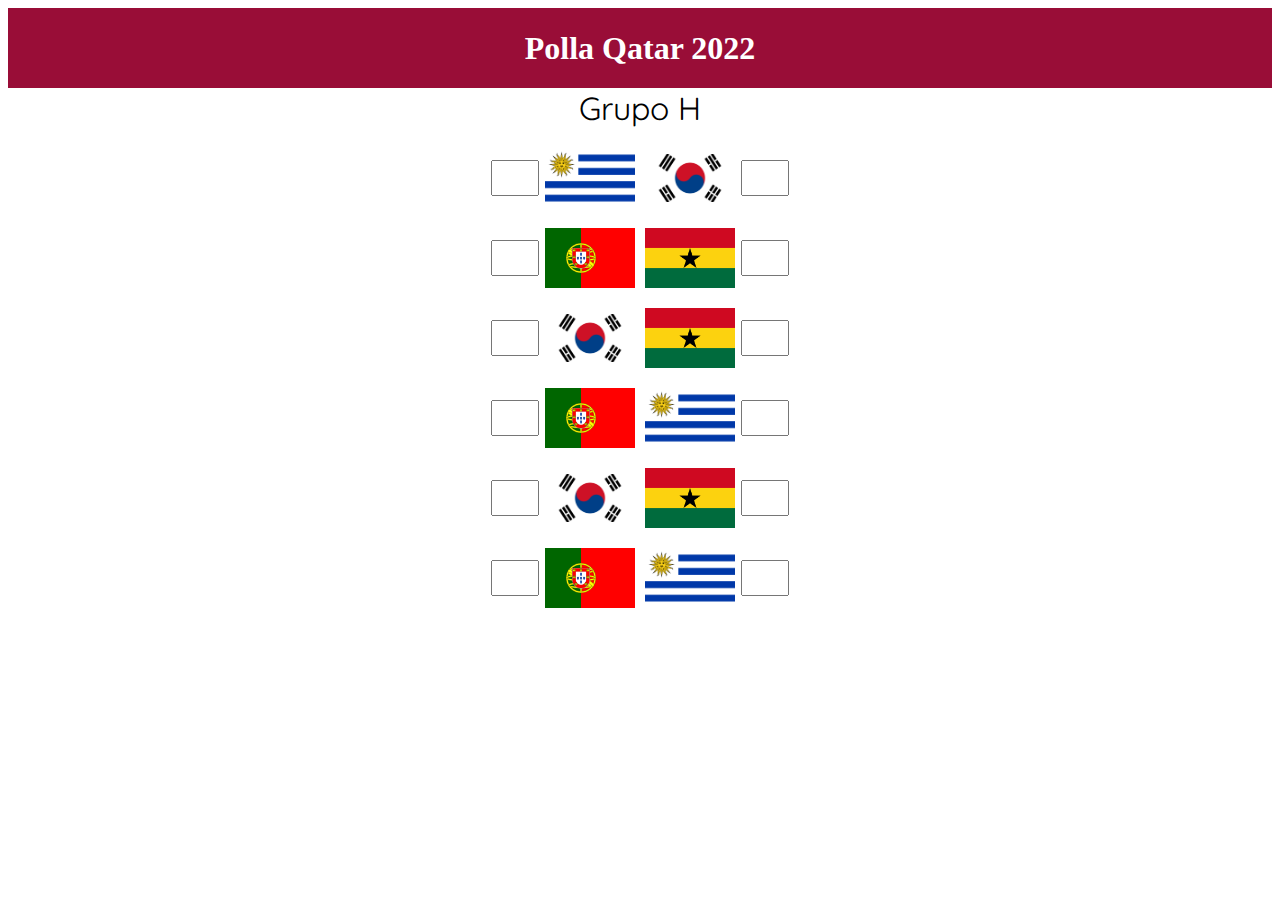
==== grupoH.html @ a5a3e61e "grupo H" ====
<!DOCTYPE html>
<html lang="en">
<head>
    <meta charset="UTF-8">
    <meta http-equiv="X-UA-Compatible" content="IE=edge">
    <meta name="viewport" content="width=device-width, initial-scale=1.0">
    <title>Document</title>
    <link rel="preconnect" href="https://fonts.googleapis.com">
    <link rel="preconnect" href="https://fonts.gstatic.com" crossorigin>
    <link href="https://fonts.googleapis.com/css2?family=Quicksand:wght@300;400;700&display=swap" rel="stylesheet">
    <link rel="stylesheet" href="grupoH.css">
</head>
<body>
    <header class="header_principal">
        <h1>Polla Qatar 2022</h1>
    </header>
    <div class="header">Grupo H</div>
    <div class="cuerpo_principal">
        <div class="fixture">
            <div class="div_cajas div1">
               <input type="number" class="boton_goles">
            </div>
            <div class="div_cajas div2">
                <img src="/imagenesPolla/Uruguay.png" alt="uruguay" class="bandera">
            </div>
            <div class="div_cajas div3">
                <img src="/imagenesPolla/Corea.png" alt="corea" class="bandera">
            </div>
            <div class="div_cajas div4">
                <input type="number" class="boton_goles">
            </div>
            <div class="div_cajas div5">
                <input type="number" class="boton_goles">
            </div>
            <div class="div_cajas div6">
                <img src="/imagenesPolla/Portugal.png" alt="portugal" class="bandera">
            </div>
            <div class="div_cajas div7">
                <img src="/imagenesPolla/Ghana.png" alt="ghana" class="bandera">
            </div>
            <div class="div_cajas div8">
                <input type="number" class="boton_goles">
            </div>
            <div class="div_cajas div9">
                <input type="number" class="boton_goles">
            </div>
            <div class="div_cajas div10">
                <img src="/imagenesPolla/Corea.png" alt="corea" class="bandera">
            </div>
            <div class="div_cajas div11">
                <img src="/imagenesPolla/Ghana.png" alt="ghana" class="bandera">
            </div>
            <div class="div_cajas div12">
                <input type="number" class="boton_goles">
            </div>
            <div class="div_cajas div13">
                <input type="number" class="boton_goles">
            </div>
            <div class="div_cajas div14">
                <img src="/imagenesPolla/Portugal.png" alt="portugal" class="bandera">
            </div>
            <div class="div_cajas div15">
                <img src="/imagenesPolla/Uruguay.png" alt="uruguay" class="bandera">
            </div>
            <div class="div_cajas div16">
                <input type="number" class="boton_goles">
            </div>
            <div class="div_cajas div17">
                <input type="number" class="boton_goles">
            </div>
            <div class="div_cajas div18">
                <img src="/imagenesPolla/Corea.png" alt="corea" class="bandera">
            </div>
            <div class="div_cajas div19">
                <img src="/imagenesPolla/Ghana.png" alt="ghana" class="bandera">
            </div>
            <div class="div_cajas div20">
                <input type="number" class="boton_goles">
            </div>
            <div class="div_cajas div21">
                <input type="number" class="boton_goles">
            </div>
            <div class="div_cajas div22">
                <img src="/imagenesPolla/Portugal.png" alt="portugal" class="bandera">
            </div>
            <div class="div_cajas div23">
                <img src="/imagenesPolla/Uruguay.png" alt="uruguay" class="bandera">
            </div>
            <div class="div_cajas div24">
                <input type="number" class="boton_goles">
            </div>
        </div>
    </div>
</body>
</html>
---- grupoH.css ----
:root 
{
    --color_principal: rgb(153, 13, 55);
    --color_secundario: yellowgreen;
    --color_terciario: rgb(190, 255, 70);
}

.body
{
    display: grid;
    place-items: center;
    margin-top: 0px;
}

.header_principal
{
    height: 80px;
    width: 100%;
    color: rgb(255, 255, 255);
    display: grid;
    place-items: center;
    background-color: var(--color_principal);
}

.header
{
    height: 40px;
    width: 100%;
    display: grid;
    place-items: center;
    font-family: quicksand;
    font-size: 2rem;
}

.cuerpo_principal
{
    width: 100%;
    height: 500px;
    display: grid;
    place-items: center;
}

.fixture
{
    width: 300px;
    height: 480px;
    background-color: papayawhip;
    display: grid;
    grid-template-columns: 50px 100px 100px 50px;
    grid-template-rows: 80px 80px 80px 80px 80px 80px ;
}

.div_cajas
{
    display: grid;
    place-items: center;
    background-color: white;
}

.boton_goles 
{
    width: 40px;
    height: 30px;
}

.bandera
{
    width: 90px;
    height: 80px;
    object-fit:contain;
}

/* .div1
{
    background-color: greenyellow;
}

.div2
{
    background-color: rgb(236, 150, 22);
    display: grid;
    place-items: center;
} */



/* .div3
{
    background-color: rgb(231, 60, 154);
}

.div4
{
    background-color: greenyellow;
}

.div5
{
    background-color: rgb(236, 150, 22);
}

.div6
{
    background-color: rgb(92, 4, 52);
}

.div7
{
    background-color: rgb(224, 235, 208);
}

.div8
{
    background-color: rgb(236, 150, 22);
}

.div9
{
    background-color: rgb(231, 60, 154);
}

.div10
{
    background-color: greenyellow;
}

.div11
{
    background-color: rgb(236, 150, 22);
}

.div12
{
    background-color: rgb(169, 172, 33);
}

.div13
{
    background-color: greenyellow;
}

.div14
{
    background-color: rgb(165, 137, 243);
}

.div15
{
    background-color: rgb(91, 180, 80);
}

.div16
{
    background-color: rgb(77, 145, 130);
}

.div17
{
    background-color: rgb(22, 236, 182);
}

.div18
{
    background-color: rgb(231, 60, 154);
}

.div19
{
    background-color: greenyellow;
}

.div20
{
    background-color: rgb(236, 150, 22);
}

.div21
{
    background-color: rgb(59, 196, 206);
}

.div22
{
    background-color: rgb(201, 51, 51);
}

.div23
{
    background-color: rgb(113, 3, 117);
}

.div24
{
    background-color: rgb(231, 60, 154);
} */
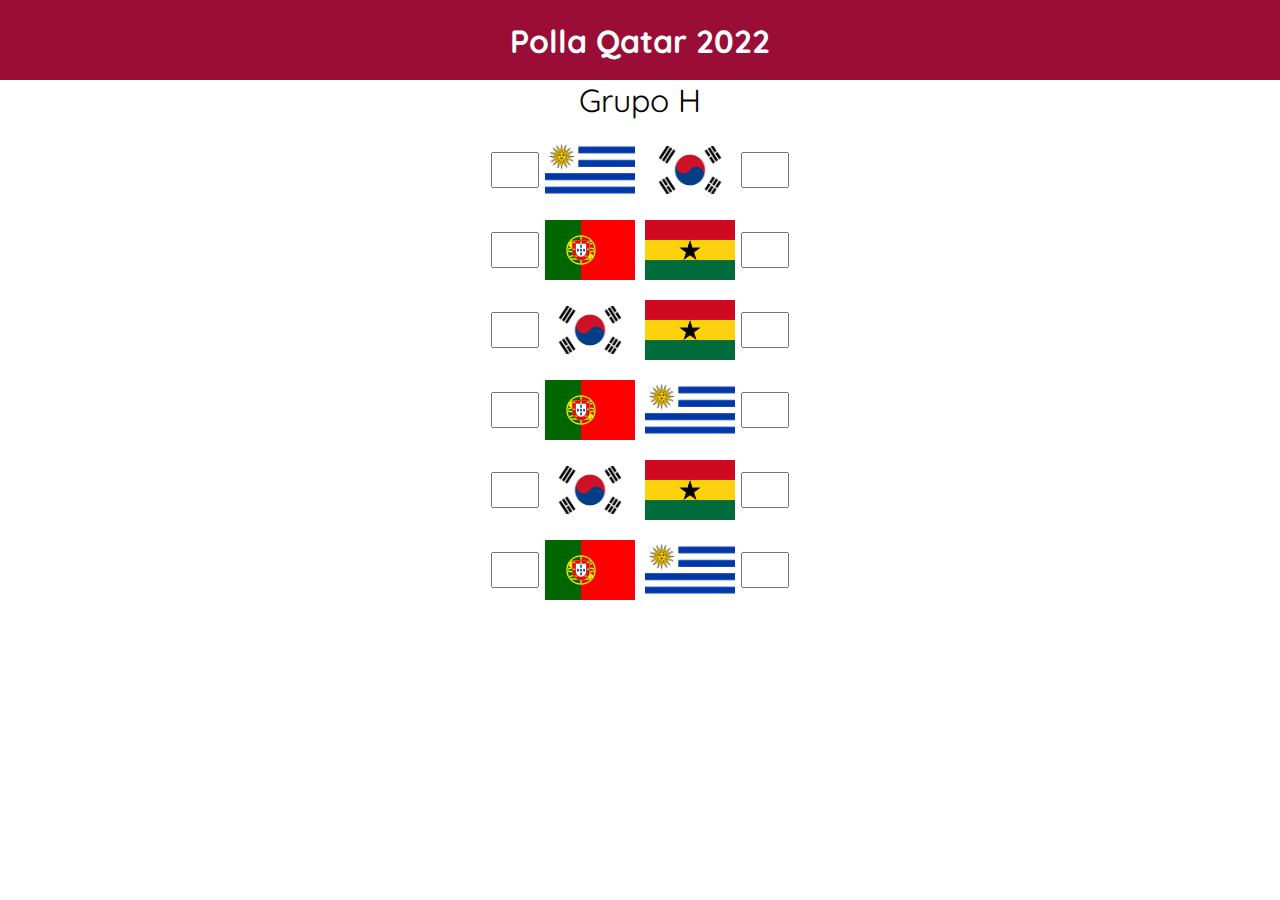
==== commit 270a29e6: "Navbar en index" ====
--- a/grupoH.html
+++ b/grupoH.html
@@ -14,7 +14,9 @@
     <header class="header_principal">
         <h1>Polla Qatar 2022</h1>
     </header>
+    
     <div class="header">Grupo H</div>
+    
     <div class="cuerpo_principal">
         <div class="fixture">
             <div class="div_cajas div1">
--- a/grupoH.css
+++ b/grupoH.css
@@ -3,15 +3,25 @@
     --color_principal: rgb(153, 13, 55);
     --color_secundario: yellowgreen;
     --color_terciario: rgb(190, 255, 70);
-}
-
-.body
-{
+    --white: #FFFFFF;
+    --black: #000000;
+    --very-light-pink: #C7C7C7;
+    --text-input-field: #F7F7F7;
+    --sm: 14px;
+    --md: 16px;
+    --lg: 18px;
+}
+
+  body 
+  {
+    margin: 0;
+    font-family: 'Quicksand', sans-serif;
     display: grid;
     place-items: center;
     margin-top: 0px;
 }
 
+ 
 .header_principal
 {
     height: 80px;
@@ -30,6 +40,7 @@
     place-items: center;
     font-family: quicksand;
     font-size: 2rem;
+    border: none;
 }
 
 .cuerpo_principal
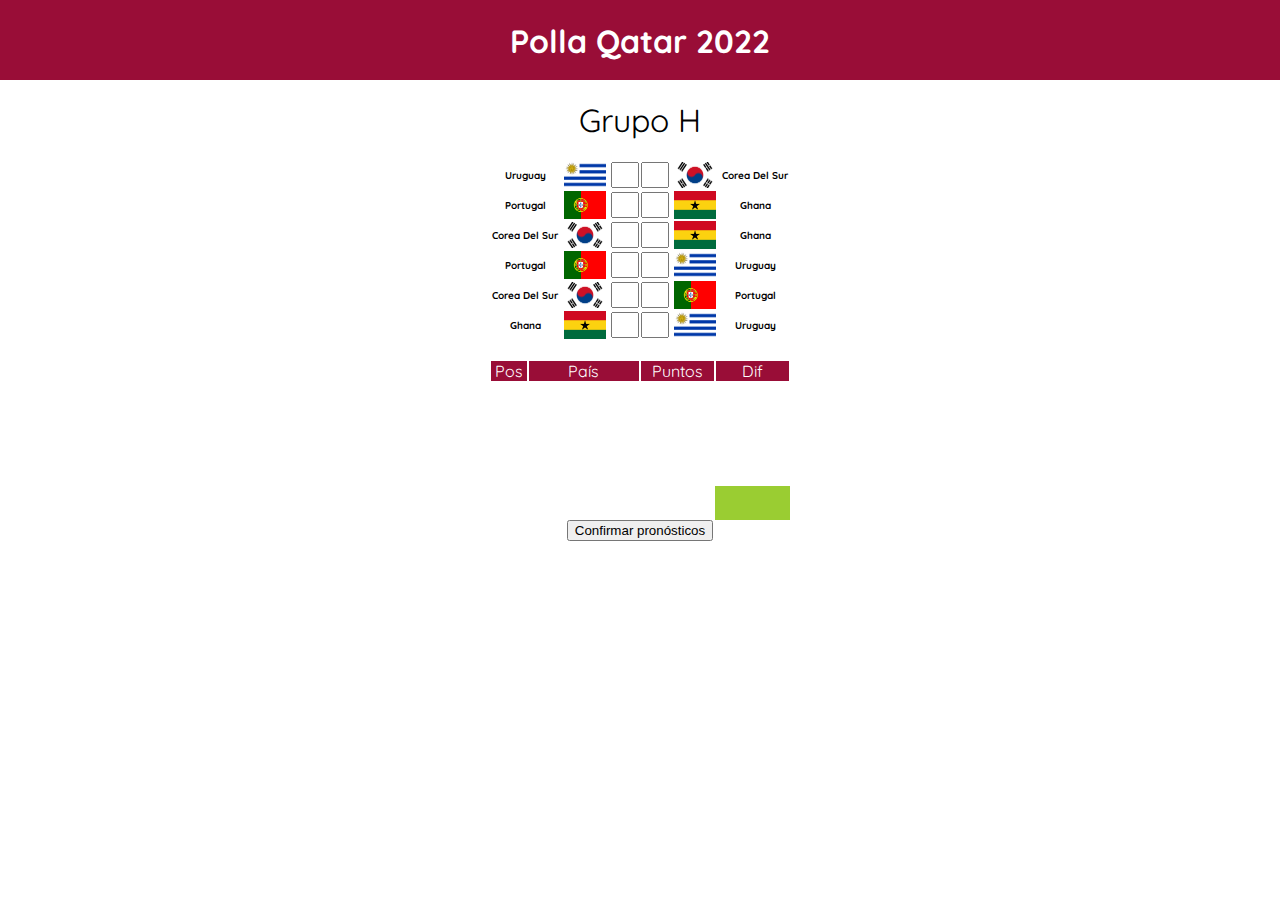
==== commit 4f00a7b5: "tabla de posiciones grupoH" ====
--- a/grupoH.html
+++ b/grupoH.html
@@ -20,78 +20,148 @@
     <div class="cuerpo_principal">
         <div class="fixture">
             <div class="div_cajas div1">
-               <input type="number" class="boton_goles">
+               <h1 class="nombre_pais">Uruguay</h1>
             </div>
             <div class="div_cajas div2">
                 <img src="/imagenesPolla/Uruguay.png" alt="uruguay" class="bandera">
             </div>
             <div class="div_cajas div3">
-                <img src="/imagenesPolla/Corea.png" alt="corea" class="bandera">
+                <input type="number" class="boton_goles">
             </div>
             <div class="div_cajas div4">
                 <input type="number" class="boton_goles">
             </div>
             <div class="div_cajas div5">
-                <input type="number" class="boton_goles">
+                <img src="/imagenesPolla/Corea.png" alt="corea" class="bandera">
             </div>
             <div class="div_cajas div6">
-                <img src="/imagenesPolla/Portugal.png" alt="portugal" class="bandera">
+                <h1 class="nombre_pais">Corea Del Sur</h1>
             </div>
+
             <div class="div_cajas div7">
-                <img src="/imagenesPolla/Ghana.png" alt="ghana" class="bandera">
+                <h1 class="nombre_pais">Portugal</h1>
             </div>
             <div class="div_cajas div8">
-                <input type="number" class="boton_goles">
+                <img src="/imagenesPolla/Portugal.png" alt="portugal" class="bandera">
             </div>
             <div class="div_cajas div9">
                 <input type="number" class="boton_goles">
             </div>
             <div class="div_cajas div10">
-                <img src="/imagenesPolla/Corea.png" alt="corea" class="bandera">
+                <input type="number" class="boton_goles">
             </div>
             <div class="div_cajas div11">
                 <img src="/imagenesPolla/Ghana.png" alt="ghana" class="bandera">
             </div>
             <div class="div_cajas div12">
-                <input type="number" class="boton_goles">
+                <h1 class="nombre_pais">Ghana</h1>
             </div>
+
+
             <div class="div_cajas div13">
-                <input type="number" class="boton_goles">
+                 <h1 class="nombre_pais">Corea Del Sur</h1>
             </div>
             <div class="div_cajas div14">
-                <img src="/imagenesPolla/Portugal.png" alt="portugal" class="bandera">
+                <img src="/imagenesPolla/Corea.png" alt="corea" class="bandera">
             </div>
             <div class="div_cajas div15">
-                <img src="/imagenesPolla/Uruguay.png" alt="uruguay" class="bandera">
+                <input type="number" class="boton_goles">
             </div>
             <div class="div_cajas div16">
                 <input type="number" class="boton_goles">
             </div>
             <div class="div_cajas div17">
-                <input type="number" class="boton_goles">
+                <img src="/imagenesPolla/Ghana.png" alt="ghana" class="bandera">
             </div>
             <div class="div_cajas div18">
-                <img src="/imagenesPolla/Corea.png" alt="corea" class="bandera">
+                <h1 class="nombre_pais">Ghana</h1>
             </div>
+
+
             <div class="div_cajas div19">
-                <img src="/imagenesPolla/Ghana.png" alt="ghana" class="bandera">
+                <h1 class="nombre_pais">Portugal</h1>
             </div>
             <div class="div_cajas div20">
-                <input type="number" class="boton_goles">
+                <img src="/imagenesPolla/Portugal.png" alt="portugal" class="bandera">
             </div>
             <div class="div_cajas div21">
                 <input type="number" class="boton_goles">
             </div>
             <div class="div_cajas div22">
-                <img src="/imagenesPolla/Portugal.png" alt="portugal" class="bandera">
+                <input type="number" class="boton_goles">
             </div>
             <div class="div_cajas div23">
                 <img src="/imagenesPolla/Uruguay.png" alt="uruguay" class="bandera">
             </div>
             <div class="div_cajas div24">
+                <h1 class="nombre_pais">Uruguay</h1>
+            </div>
+
+
+            <div class="div_cajas div25">
+                <h1 class="nombre_pais">Corea Del Sur</h1>
+           </div>
+           <div class="div_cajas div26">
+               <img src="/imagenesPolla/Corea.png" alt="corea" class="bandera">
+           </div>
+           <div class="div_cajas div27">
+               <input type="number" class="boton_goles">
+           </div>
+           <div class="div_cajas div28">
+               <input type="number" class="boton_goles">
+           </div>
+           <div class="div_cajas div29">
+               <img src="/imagenesPolla/Portugal.png" alt="ghana" class="bandera">
+           </div>
+           <div class="div_cajas div30">
+               <h1 class="nombre_pais">Portugal</h1>
+           </div>
+
+
+            <div class="div_cajas div19">
+                <h1 class="nombre_pais">Ghana</h1>
+            </div>
+            <div class="div_cajas div20">
+                <img src="/imagenesPolla/Ghana.png" alt="portugal" class="bandera">
+            </div>
+            <div class="div_cajas div21">
                 <input type="number" class="boton_goles">
             </div>
+            <div class="div_cajas div22">
+                <input type="number" class="boton_goles">
+            </div>
+            <div class="div_cajas div23">
+                <img src="/imagenesPolla/Uruguay.png" alt="uruguay" class="bandera">
+            </div>
+            <div class="div_cajas div24">
+                <h1 class="nombre_pais">Uruguay</h1>
+            </div>
+
         </div>
+        <div class="tabla">
+            <div class="titulo_tabla posicion">Pos</div>
+            <div class="titulo_tabla pais">País</div>
+            <div class="titulo_tabla puntos">Puntos</div>
+            <div class="titulo_tabla dif">Dif</div>
+            <div class="posicion1"></div>
+            <div class="pais1"></div>
+            <div class="puntos1"></div>
+            <div class="dif1"></div>
+            <div class="posicion2"></div>
+            <div class="pais2"></div>
+            <div class="puntos2"></div>
+            <div class="dif2"></div>
+            <div class="posicion3"></div>
+            <div class="pais3"></div>
+            <div class="puntos3"></div>
+            <div class="dif3"></div>
+            <div class="posicion4"></div>
+            <div class="pais4"></div>
+            <div class="puntos4"></div>
+            <div class="dif4"></div>
+        </div>
+
+        <input type="submit" value="Confirmar pronósticos" class="primary-button login-button">
     </div>
 </body>
 </html>--- a/grupoH.css
+++ b/grupoH.css
@@ -41,12 +41,14 @@
     font-family: quicksand;
     font-size: 2rem;
     border: none;
+    margin-bottom: 20px;
+    margin-top: 20px;
 }
 
 .cuerpo_principal
 {
     width: 100%;
-    height: 500px;
+    height: 200px;
     display: grid;
     place-items: center;
 }
@@ -54,11 +56,47 @@
 .fixture
 {
     width: 300px;
-    height: 480px;
-    background-color: papayawhip;
-    display: grid;
-    grid-template-columns: 50px 100px 100px 50px;
-    grid-template-rows: 80px 80px 80px 80px 80px 80px ;
+    height: 200px;
+    display: grid;
+    grid-template-columns: 70px 50px 30px 30px 50px 70px ;
+    grid-template-rows: 30px 30px 30px 30px 30px 30px ;
+}
+
+.tabla
+{
+    width: 300px;
+    height: 160px;
+    display: grid;
+    grid-template-columns: 1fr 3fr 2fr 2fr;
+    grid-template-rows: 0.6fr 1fr 1fr 1fr 1fr;
+}
+
+.titulo_tabla
+{
+    display: grid;
+    place-items: center;
+    border: solid 0.5px white;
+    color: white;
+}
+
+.posicion
+{
+    background-color: var(--color_principal);
+}
+
+.pais
+{
+    background-color: var(--color_principal);
+}
+
+.puntos
+{
+    background-color: var(--color_principal);
+}
+
+.dif
+{
+    background-color: var(--color_principal);
 }
 
 .div_cajas
@@ -70,17 +108,27 @@
 
 .boton_goles 
 {
-    width: 40px;
-    height: 30px;
+    width: 20px;
+    height: 20px;
 }
 
 .bandera
 {
-    width: 90px;
-    height: 80px;
+    width: 50px;
+    height: 28px;
     object-fit:contain;
 }
 
+.nombre_pais
+{
+    font-size: 10px;
+}
+
+.dif4
+{
+    background-color: yellowgreen;
+}
+
 /* .div1
 {
     background-color: greenyellow;
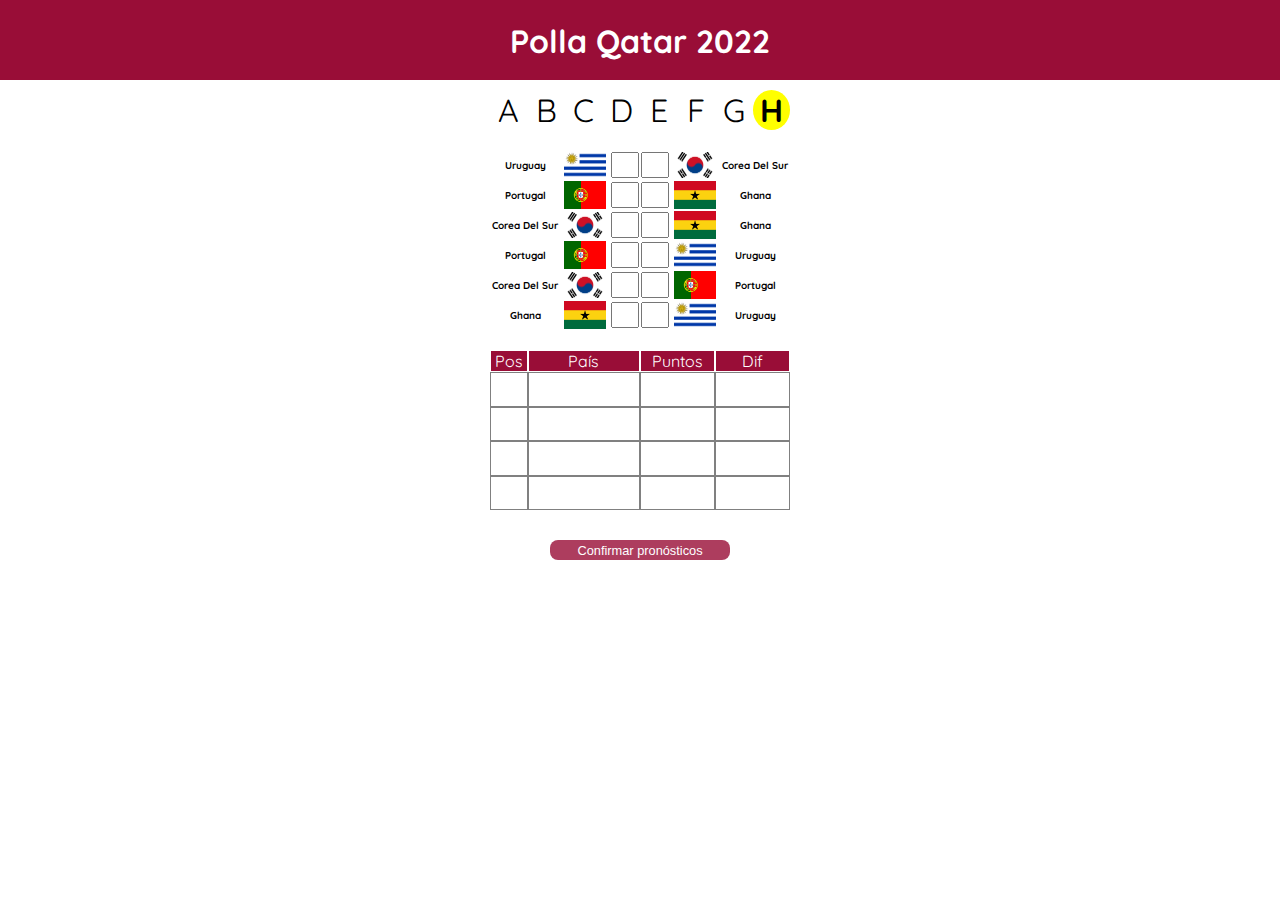
==== commit 775fa933: "primeros intentos de calculo de puntaje en grupoH.js" ====
--- a/grupoH.html
+++ b/grupoH.html
@@ -15,7 +15,16 @@
         <h1>Polla Qatar 2022</h1>
     </header>
     
-    <div class="header">Grupo H</div>
+    <div class="header">
+        <div class="grupo grupoA">A</div>
+        <div class="grupo grupoB">B</div>
+        <div class="grupo grupoC">C</div>
+        <div class="grupo grupoD">D</div>
+        <div class="grupo grupoE">E</div>
+        <div class="grupo grupoF">F</div>
+        <div class="grupo grupoG">G</div>
+        <div class="grupo grupoH">H</div>
+    </div>
     
     <div class="cuerpo_principal">
         <div class="fixture">
@@ -26,10 +35,10 @@
                 <img src="/imagenesPolla/Uruguay.png" alt="uruguay" class="bandera">
             </div>
             <div class="div_cajas div3">
-                <input type="number" class="boton_goles">
+                <input class="boton_goles boton_goles1" placeholder="">
             </div>
             <div class="div_cajas div4">
-                <input type="number" class="boton_goles">
+                <input  placeholder="" class="boton_goles boton_goles2">
             </div>
             <div class="div_cajas div5">
                 <img src="/imagenesPolla/Corea.png" alt="corea" class="bandera">
@@ -45,10 +54,10 @@
                 <img src="/imagenesPolla/Portugal.png" alt="portugal" class="bandera">
             </div>
             <div class="div_cajas div9">
-                <input type="number" class="boton_goles">
+                <input  placeholder="" class="boton_goles boton_goles3">
             </div>
             <div class="div_cajas div10">
-                <input type="number" class="boton_goles">
+                <input  placeholder="" class="boton_goles boton_goles4">
             </div>
             <div class="div_cajas div11">
                 <img src="/imagenesPolla/Ghana.png" alt="ghana" class="bandera">
@@ -65,10 +74,10 @@
                 <img src="/imagenesPolla/Corea.png" alt="corea" class="bandera">
             </div>
             <div class="div_cajas div15">
-                <input type="number" class="boton_goles">
+                <input  placeholder="" class="boton_goles boton_goles5">
             </div>
             <div class="div_cajas div16">
-                <input type="number" class="boton_goles">
+                <input  placeholder="" class="boton_goles boton_goles6">
             </div>
             <div class="div_cajas div17">
                 <img src="/imagenesPolla/Ghana.png" alt="ghana" class="bandera">
@@ -85,10 +94,10 @@
                 <img src="/imagenesPolla/Portugal.png" alt="portugal" class="bandera">
             </div>
             <div class="div_cajas div21">
-                <input type="number" class="boton_goles">
+                <input  placeholder="" class="boton_goles boton_goles7">
             </div>
             <div class="div_cajas div22">
-                <input type="number" class="boton_goles">
+                <input  placeholder="" class="boton_goles boton_goles8">
             </div>
             <div class="div_cajas div23">
                 <img src="/imagenesPolla/Uruguay.png" alt="uruguay" class="bandera">
@@ -105,10 +114,10 @@
                <img src="/imagenesPolla/Corea.png" alt="corea" class="bandera">
            </div>
            <div class="div_cajas div27">
-               <input type="number" class="boton_goles">
+               <input  placeholder="" class="boton_goles boton_goles9">
            </div>
            <div class="div_cajas div28">
-               <input type="number" class="boton_goles">
+               <input  placeholder="" class="boton_goles boton_goles10">
            </div>
            <div class="div_cajas div29">
                <img src="/imagenesPolla/Portugal.png" alt="ghana" class="bandera">
@@ -125,10 +134,10 @@
                 <img src="/imagenesPolla/Ghana.png" alt="portugal" class="bandera">
             </div>
             <div class="div_cajas div21">
-                <input type="number" class="boton_goles">
+                <input  placeholder="" class="boton_goles boton_goles11">
             </div>
             <div class="div_cajas div22">
-                <input type="number" class="boton_goles">
+                <input  placeholder="" class="boton_goles boton_goles12">
             </div>
             <div class="div_cajas div23">
                 <img src="/imagenesPolla/Uruguay.png" alt="uruguay" class="bandera">
@@ -143,25 +152,26 @@
             <div class="titulo_tabla pais">País</div>
             <div class="titulo_tabla puntos">Puntos</div>
             <div class="titulo_tabla dif">Dif</div>
-            <div class="posicion1"></div>
-            <div class="pais1"></div>
-            <div class="puntos1"></div>
-            <div class="dif1"></div>
-            <div class="posicion2"></div>
-            <div class="pais2"></div>
-            <div class="puntos2"></div>
-            <div class="dif2"></div>
-            <div class="posicion3"></div>
-            <div class="pais3"></div>
-            <div class="puntos3"></div>
-            <div class="dif3"></div>
-            <div class="posicion4"></div>
-            <div class="pais4"></div>
-            <div class="puntos4"></div>
-            <div class="dif4"></div>
+            <div class="cajas_tabla posicion1"></div>
+            <div class="cajas_tabla pais1"></div>
+            <div class="cajas_tabla puntos1"></div>
+            <div class="cajas_tabla dif1"></div>
+            <div class="cajas_tabla posicion2"></div>
+            <div class="cajas_tabla pais2"></div>
+            <div class="cajas_tabla puntos2"></div>
+            <div class="cajas_tabla dif2"></div>
+            <div class="cajas_tabla posicion3"></div>
+            <div class="cajas_tabla pais3"></div>
+            <div class="cajas_tabla puntos3"></div>
+            <div class="cajas_tabla dif3"></div>
+            <div class="cajas_tabla posicion4"></div>
+            <div class="cajas_tabla pais4"></div>
+            <div class="cajas_tabla puntos4"></div>
+            <div class="cajas_tabla dif4"></div>
         </div>
 
         <input type="submit" value="Confirmar pronósticos" class="primary-button login-button">
     </div>
+    <script src="grupoH.js"></script>
 </body>
 </html>--- a/grupoH.css
+++ b/grupoH.css
@@ -35,14 +35,37 @@
 .header
 {
     height: 40px;
-    width: 100%;
-    display: grid;
-    place-items: center;
+    width: 300px;
+    display: grid;
+    grid-template-rows: 1fr;
+    grid-template-columns: 1fr 1fr 1fr 1fr 1fr 1fr 1fr 1fr;
     font-family: quicksand;
     font-size: 2rem;
     border: none;
     margin-bottom: 20px;
-    margin-top: 20px;
+    margin-top: 10px;
+}
+
+.grupo
+{
+    border-radius: 70%;
+    display: grid;
+    place-items: center;
+}
+
+.grupo:hover
+{
+    cursor: pointer;
+    background-color: papayawhip;
+}
+
+.grupoH 
+{
+    border-radius: 70%;
+    background-color: yellow;
+    display: grid;
+    place-items: center;
+    font-weight: bold;
 }
 
 .cuerpo_principal
@@ -51,6 +74,7 @@
     height: 200px;
     display: grid;
     place-items: center;
+    margin:0px;
 }
 
 .fixture
@@ -79,6 +103,15 @@
     color: white;
 }
 
+.cajas_tabla
+{
+    background-color: white;
+    border: solid 0.5px grey;
+    text-align: center;
+    text-justify: center;
+    padding-top: 5px;
+}
+
 .posicion
 {
     background-color: var(--color_principal);
@@ -110,6 +143,10 @@
 {
     width: 20px;
     height: 20px;
+    display: grid;
+    place-items: center;
+    text-align: center;
+    font-size: 15px;
 }
 
 .bandera
@@ -124,11 +161,6 @@
     font-size: 10px;
 }
 
-.dif4
-{
-    background-color: yellowgreen;
-}
-
 /* .div1
 {
     background-color: greenyellow;
@@ -252,3 +284,31 @@
 {
     background-color: rgb(231, 60, 154);
 } */
+
+.login-button
+{
+    background-color:var(--color_principal);
+    opacity: 80%;
+    border-radius: 8px;
+    border: none;
+    color: white;
+    width: 180px;
+    height: 20px;
+    cursor: pointer;
+    font-size:0.8rem;
+    margin-top: 30px;
+}
+
+.login-button:hover
+{
+    background-color:var(--color_principal);
+    color: yellow;
+    opacity: 100%;
+    border-radius: 8px;
+    border: none;
+    width: 180px;
+    height: 20px;
+    cursor: pointer;
+    font-size:0.8rem;
+    margin-top: 30px;
+}
